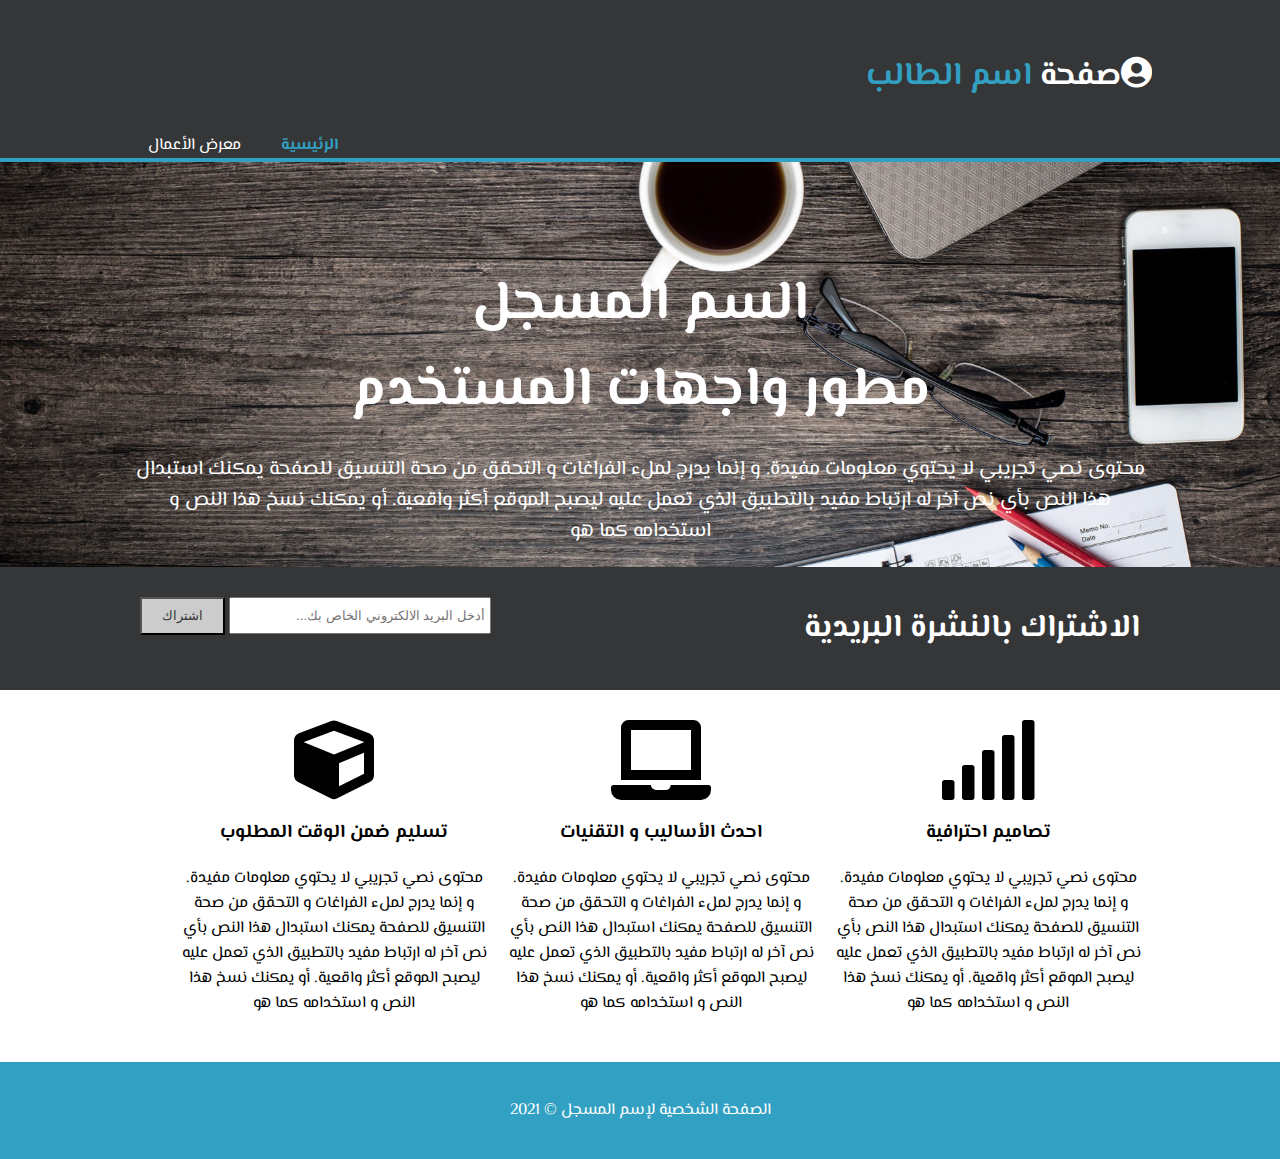
==== index.html @ 9ddd69f4 "first commit" ====
<!DOCTYPE html>
<html>
    <head>
        <meta charset ="utf-8">
        <meta name="description" content="موقع شخصي ل اسم الطالب">
        <meta name="author" content="محمد مخ">
        <title>الموقع الشخصي</title>
        <link rel="stylesheet" href="css/all.min.css">
        <link rel="stylesheet" href="css/style.css">
    </head>
    <body>
        <header>
            <div class="container">
                <div id="brqanding">
                    <h1><i class="fas fa-user-circle"></i>صفحة <span class="highlight">اسم الطالب</span></h1>
                </div>
                <nav>
                    <ul>
                        <li class="current"><a href="index.html">الرئيسية</a></li>
                        <li><a href="gallery.html">معرض الأعمال</a></li>
                    </ul>
                </nav>
            </div>
        </header>
            <section id="showcase">
                <div class="container">
                    <h1>السم المسجل<br>مطور واجهات المستخدم</h1>
                    <p>محتوى نصي تجريبي لا يحتوي معلومات مفيدة.
                        و إنما يدرج لملء الفراغات و التحقق من صحة التنسيق للصفحة
                        يمكنك استبدال هذا النص بأي نص آخر له ارتباط مفيد بالتطبيق الذي تعمل عليه
                        ليصبح الموقع أكثر واقعية. أو يمكنك نسخ هذا النص و استخدامه كما هو</p>
                </div>
            </section>
            <section id="newsletter">
                <div class="container">
                    <h1>الاشتراك بالنشرة البريدية</h1>
                    <form action="">
                        <input type="email" placeholder="أدخل البريد الالكتروني الخاص بك...">
                        <button type="submit" class="button">اشتراك</button>
                    </form>
                </div>
            </section>
            <section id="boxes">
                <div class="container">
                    <div class="box">
                        <i class="fa fa-signal fa-5x"></i>
                        <h3>تصاميم احترافية</h3>
                        <p>محتوى نصي تجريبي لا يحتوي معلومات مفيدة.
                            و إنما يدرج لملء الفراغات و التحقق من صحة التنسيق للصفحة
                            يمكنك استبدال هذا النص بأي نص آخر له ارتباط مفيد بالتطبيق الذي تعمل عليه
                            ليصبح الموقع أكثر واقعية. أو يمكنك نسخ هذا النص و استخدامه كما هو</p>
                    </div>
                    <div class="box">
                        <i class="fa fa-laptop fa-5x"></i>
                        <h3>احدث الأساليب و التقنيات</h3>
                        <p>محتوى نصي تجريبي لا يحتوي معلومات مفيدة.
                            و إنما يدرج لملء الفراغات و التحقق من صحة التنسيق للصفحة
                            يمكنك استبدال هذا النص بأي نص آخر له ارتباط مفيد بالتطبيق الذي تعمل عليه
                            ليصبح الموقع أكثر واقعية. أو يمكنك نسخ هذا النص و استخدامه كما هو</p>
                    </div>
                    <div class="box">
                    <i class="fa fa-cube fa-5x"></i>
                    <h3>تسليم ضمن الوقت المطلوب</h3>
                    <p>محتوى نصي تجريبي لا يحتوي معلومات مفيدة.
                        و إنما يدرج لملء الفراغات و التحقق من صحة التنسيق للصفحة
                        يمكنك استبدال هذا النص بأي نص آخر له ارتباط مفيد بالتطبيق الذي تعمل عليه
                        ليصبح الموقع أكثر واقعية. أو يمكنك نسخ هذا النص و استخدامه كما هو</p>
                </div>
            </section>
            <footer>
                <p>الصفحة الشخصية لإسم المسجل &copy; 2021</p>
            </footer>
    </body>
</html>
---- css/style.css ----
@import url('https://fonts.googleapis.com/css2?family=El+Messiri:wght@400;500;600;700&display=swap');
body 
{
    font-family: 'El Messiri', sans-serif;
    padding: 0;
    margin: 0;
    background-color: white;
    direction: rtl;
}

.container
{
    width: 80%;
    margin: auto;
    overflow: hidden;
}

ul
{
    margin: 0;
    padding: 0;
}

header
{
    background: #353637;
    color: #ffffff;
    padding-top: 30px;
    min-height: 70px;
    border-bottom: #32a0c2 4px solid;
}

header a
{
    color: #ffffff;
    text-decoration: none;
    font-size: 16px;
}

header li
{
    float:right;
    display: inline;
    padding: 0 20px 0 20px;
}

header #branding 
{
    float: right;
}

header #branding h1
{
    margin: 0;
}

header nav 
{
    float: left;
    margin-top: 10px;
}

header .highlight, header .current a
{
    color: #32a0c2;
    font-weight: bold;
}

header a:hover
{
    color: #cccccc;
    font-weight: bold;
}

#showcase
{
    min-height: 400px;
    background:url('../img/image.jpg') no-repeat center;
    background-size: cover;
    text-align: center;
    color: #ffffff;
}

#showcase h1
{
    margin-top: 100px;
    font-size: 55px;
    margin-bottom: 10px;
}

#showcase p
{
    font-size: 20px;
}

#newsletter
{
    padding: 15px;
    color: #ffffff;
    background: #353637;
}

#newsletter h1
{
    float: right;
}

#newsletter form
{
    float: left;
    margin-top: 15px;
}

#newsletter input[type="email"]
{
    padding: 4px;
    height: 25px;
    width: 250px;
}

.button
{
    height: 38px;
    background: #cccccc;
    padding-left: 20px;
    padding-right: 20px;
    color:#353637;
}

#boxes
{
    margin-top: 20px;
}

#boxes .box
{
    float: right;
    text-align: center;
    width: 30%;
    padding: 10px;
}

footer
{
    padding: 20px;
    margin-top: 20px;
    color: #ffffff;
    background-color: #32a0c2;
    text-align: center;
}

@media(max-width:  768px)
{
    header #branding,
    header nav,
    header nav li,
    #newsletter h1,
    #newsletter form,
    #boxes .box
    {
        float:none;
        text-align: center;
        width: 100%;
    }

    header
    {
        padding-bottom: 20px;
    }
    
    #showcase h1
    {
        margin-top: 40px;
    }

    #newsletter button
    {
        display: block;
        width: 100%;
    }

    #newsletter form input[type="email"]
    {
        width: 100%;
        margin-bottom: 5px;
    }
}
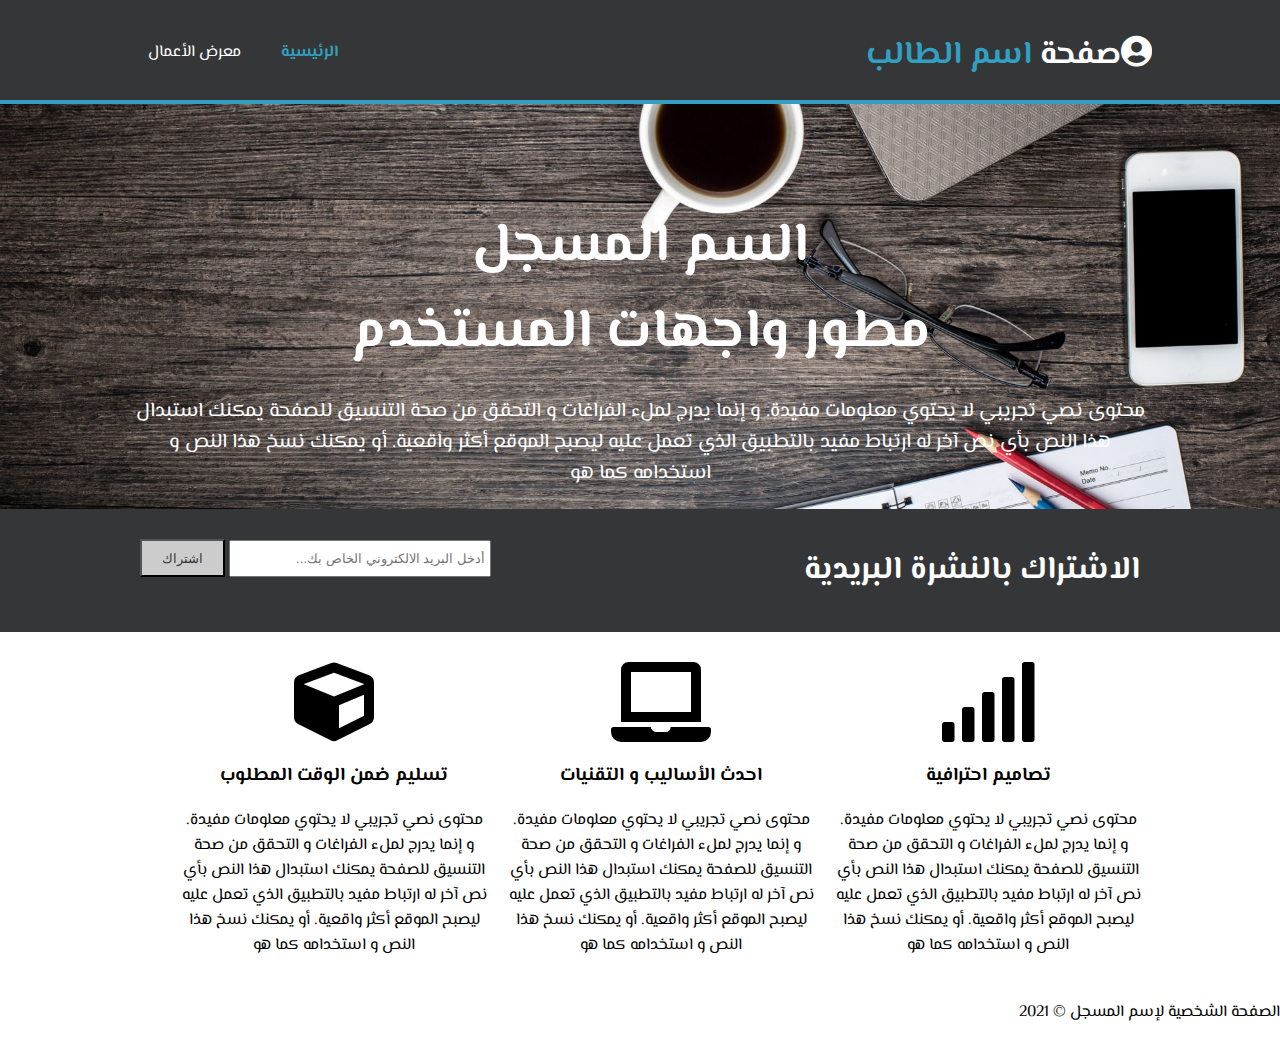
==== commit 96b678cf: "second commit" ====
--- a/index.html
+++ b/index.html
@@ -11,7 +11,7 @@
     <body>
         <header>
             <div class="container">
-                <div id="brqanding">
+                <div id="branding">
                     <h1><i class="fas fa-user-circle"></i>صفحة <span class="highlight">اسم الطالب</span></h1>
                 </div>
                 <nav>
--- a/css/style.css
+++ b/css/style.css
@@ -140,14 +140,7 @@
     padding: 10px;
 }
 
-footer
-{
-    padding: 20px;
-    margin-top: 20px;
-    color: #ffffff;
-    background-color: #32a0c2;
-    text-align: center;
-}
+ 
 
 @media(max-width:  768px)
 {
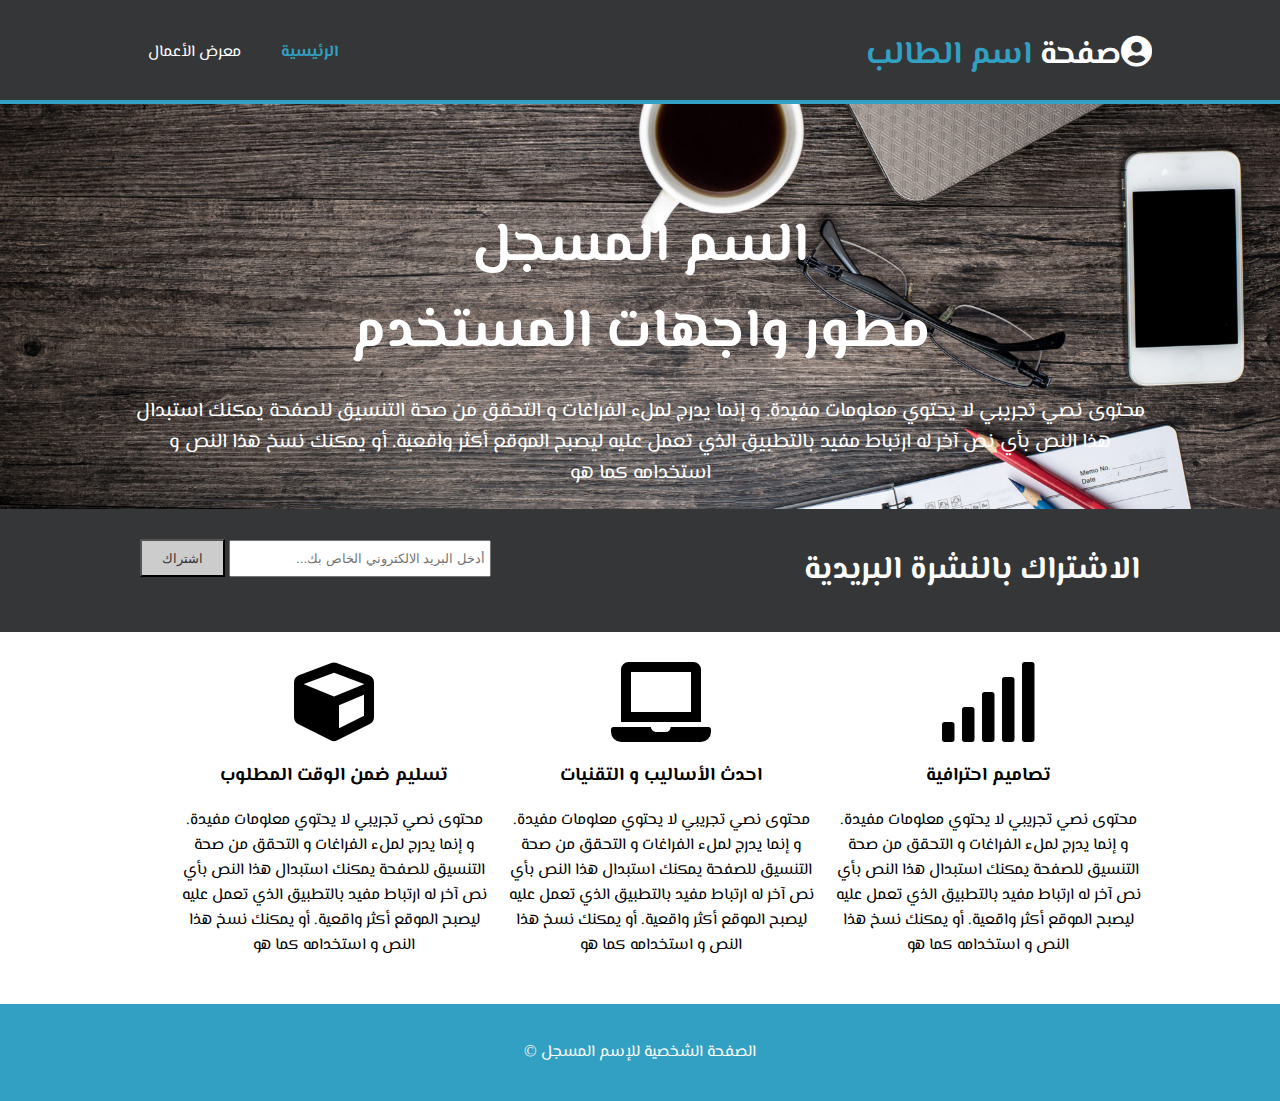
==== commit 0bf731d4: "third commit" ====
--- a/index.html
+++ b/index.html
@@ -67,8 +67,11 @@
                         ليصبح الموقع أكثر واقعية. أو يمكنك نسخ هذا النص و استخدامه كما هو</p>
                 </div>
             </section>
-            <footer>
-                <p>الصفحة الشخصية لإسم المسجل &copy; 2021</p>
-            </footer>
+            <section id="footer">
+                <p>
+                    الصفحة الشخصية للإسم المسجل &copy;
+                    <span id="currentYear"></span>
+                </p>
+            </section>
     </body>
 </html>--- a/css/style.css
+++ b/css/style.css
@@ -140,7 +140,14 @@
     padding: 10px;
 }
 
- 
+#footer
+{
+    padding: 20px;
+    margin-top: 20px;
+    color: #ffffff;
+    background-color: #32a0c2;
+    text-align: center;
+}
 
 @media(max-width:  768px)
 {
